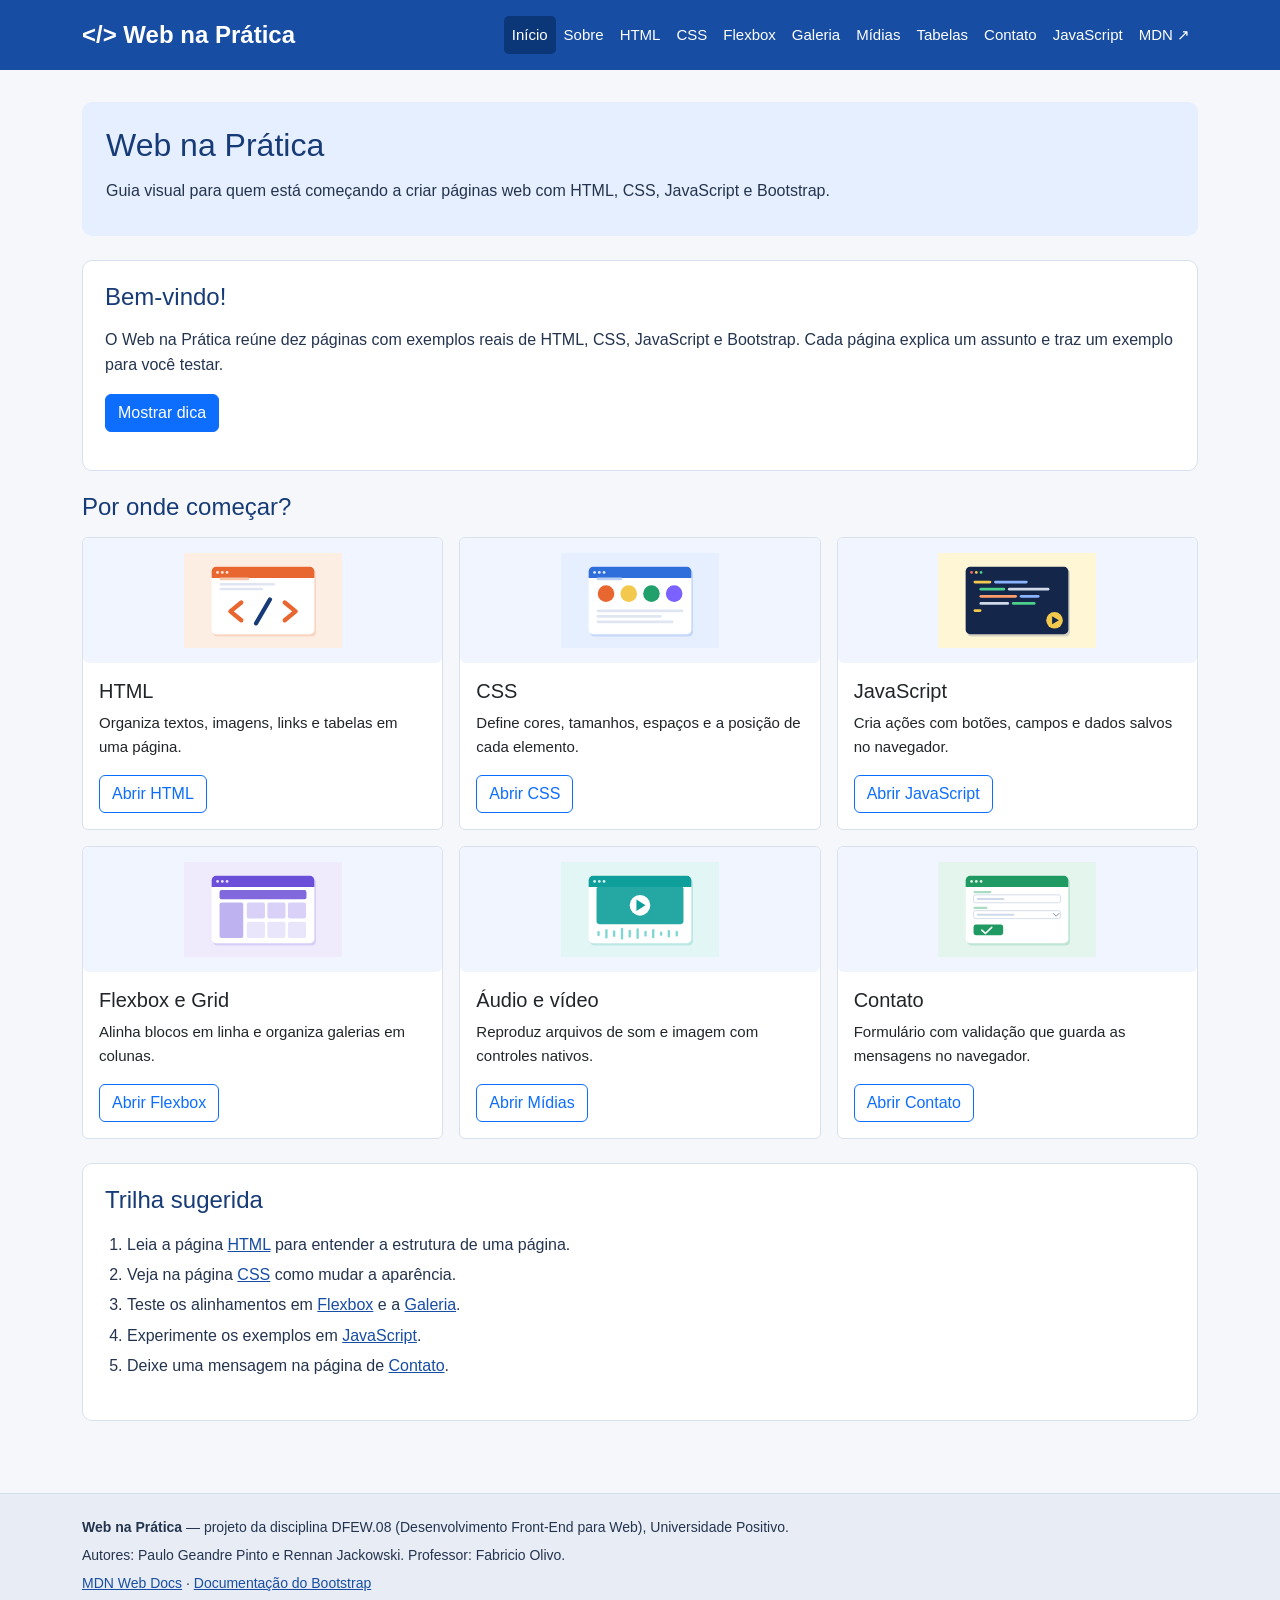
==== index.html @ 5450078d "Finalizei o projeto Web na Prática" ====
<!DOCTYPE html>
<html lang="pt-BR">
<head>
    <meta charset="UTF-8">
    <meta name="viewport" content="width=device-width, initial-scale=1.0">
    <meta name="description" content="Guia visual para quem está começando a criar páginas web com HTML, CSS, JavaScript e Bootstrap.">
    <title>Início | Web na Prática</title>
    <link rel="icon" type="image/png" href="img/icone.png">
    <link rel="stylesheet" href="css/bootstrap.min.css">
    <link rel="stylesheet" href="css/estilos.css">
</head>
<body>
    <header class="topo">
        <nav class="navbar navbar-expand-xl" data-bs-theme="dark" aria-label="Menu principal">
            <div class="container">
                <a class="navbar-brand marca" href="index.html">&lt;/&gt; Web na Prática</a>
                <button class="navbar-toggler" type="button" data-bs-toggle="collapse" data-bs-target="#menu-principal" aria-controls="menu-principal" aria-expanded="false" aria-label="Abrir ou fechar o menu">
                    <span class="navbar-toggler-icon"></span>
                </button>
                <div class="collapse navbar-collapse" id="menu-principal">
                    <ul class="navbar-nav ms-auto">
                        <li class="nav-item"><a class="nav-link ativo" href="index.html" aria-current="page">Início</a></li>
                        <li class="nav-item"><a class="nav-link" href="sobre.html">Sobre</a></li>
                        <li class="nav-item"><a class="nav-link" href="html.html">HTML</a></li>
                        <li class="nav-item"><a class="nav-link" href="css.html">CSS</a></li>
                        <li class="nav-item"><a class="nav-link" href="flexbox.html">Flexbox</a></li>
                        <li class="nav-item"><a class="nav-link" href="galeria.html">Galeria</a></li>
                        <li class="nav-item"><a class="nav-link" href="multimidia.html">Mídias</a></li>
                        <li class="nav-item"><a class="nav-link" href="tabelas.html">Tabelas</a></li>
                        <li class="nav-item"><a class="nav-link" href="formulario.html">Contato</a></li>
                        <li class="nav-item"><a class="nav-link" href="javascript.html">JavaScript</a></li>
                        <li class="nav-item"><a class="nav-link link-externo" href="https://developer.mozilla.org/pt-BR/" target="_blank" rel="noopener">MDN &#8599;</a></li>
                    </ul>
                </div>
            </div>
        </nav>
    </header>
    <main class="container principal">
        <section class="abertura">
            <h1>Web na Prática</h1>
            <p>Guia visual para quem está começando a criar páginas web com HTML, CSS, JavaScript e Bootstrap.</p>
        </section>
        <section class="caixa">
            <h2>Bem-vindo!</h2>
            <p>O Web na Prática reúne dez páginas com exemplos reais de HTML, CSS, JavaScript e Bootstrap. Cada página explica um assunto e traz um exemplo para você testar.</p>
            <button type="button" class="btn btn-primary" id="botao-inicio">Mostrar dica</button>
            <p id="resultado-inicio" class="dica" role="status"></p>
        </section>
        <section>
            <h2>Por onde começar?</h2>
            <div class="row row-cols-1 row-cols-md-3 g-3">
                <div class="col">
                    <article class="card h-100">
                        <img src="img/html.svg" class="card-img-top cartao-imagem" alt="Símbolo de HTML">
                        <div class="card-body">
                            <h3 class="h5 card-title">HTML</h3>
                            <p class="card-text">Organiza textos, imagens, links e tabelas em uma página.</p>
                            <a href="html.html" class="btn btn-outline-primary">Abrir HTML</a>
                        </div>
                    </article>
                </div>
                <div class="col">
                    <article class="card h-100">
                        <img src="img/css.svg" class="card-img-top cartao-imagem" alt="Símbolo de CSS">
                        <div class="card-body">
                            <h3 class="h5 card-title">CSS</h3>
                            <p class="card-text">Define cores, tamanhos, espaços e a posição de cada elemento.</p>
                            <a href="css.html" class="btn btn-outline-primary">Abrir CSS</a>
                        </div>
                    </article>
                </div>
                <div class="col">
                    <article class="card h-100">
                        <img src="img/js.svg" class="card-img-top cartao-imagem" alt="Símbolo de JavaScript">
                        <div class="card-body">
                            <h3 class="h5 card-title">JavaScript</h3>
                            <p class="card-text">Cria ações com botões, campos e dados salvos no navegador.</p>
                            <a href="javascript.html" class="btn btn-outline-primary">Abrir JavaScript</a>
                        </div>
                    </article>
                </div>
                <div class="col">
                    <article class="card h-100">
                        <img src="img/layout.svg" class="card-img-top cartao-imagem" alt="Símbolo de layout">
                        <div class="card-body">
                            <h3 class="h5 card-title">Flexbox e Grid</h3>
                            <p class="card-text">Alinha blocos em linha e organiza galerias em colunas.</p>
                            <a href="flexbox.html" class="btn btn-outline-primary">Abrir Flexbox</a>
                        </div>
                    </article>
                </div>
                <div class="col">
                    <article class="card h-100">
                        <img src="img/midia.svg" class="card-img-top cartao-imagem" alt="Símbolo de mídia">
                        <div class="card-body">
                            <h3 class="h5 card-title">Áudio e vídeo</h3>
                            <p class="card-text">Reproduz arquivos de som e imagem com controles nativos.</p>
                            <a href="multimidia.html" class="btn btn-outline-primary">Abrir Mídias</a>
                        </div>
                    </article>
                </div>
                <div class="col">
                    <article class="card h-100">
                        <img src="img/formularios.svg" class="card-img-top cartao-imagem" alt="Símbolo de formulário">
                        <div class="card-body">
                            <h3 class="h5 card-title">Contato</h3>
                            <p class="card-text">Formulário com validação que guarda as mensagens no navegador.</p>
                            <a href="formulario.html" class="btn btn-outline-primary">Abrir Contato</a>
                        </div>
                    </article>
                </div>
            </div>
        </section>
        <section class="caixa mt-4">
            <h2>Trilha sugerida</h2>
            <ol class="lista-simples">
                <li>Leia a página <a href="html.html">HTML</a> para entender a estrutura de uma página.</li>
                <li>Veja na página <a href="css.html">CSS</a> como mudar a aparência.</li>
                <li>Teste os alinhamentos em <a href="flexbox.html">Flexbox</a> e a <a href="galeria.html">Galeria</a>.</li>
                <li>Experimente os exemplos em <a href="javascript.html">JavaScript</a>.</li>
                <li>Deixe uma mensagem na página de <a href="formulario.html">Contato</a>.</li>
            </ol>
        </section>
    </main>
    <footer class="rodape">
        <div class="container">
            <p><strong>Web na Prática</strong> — projeto da disciplina DFEW.08 (Desenvolvimento Front-End para Web), Universidade Positivo.</p>
            <p>Autores: Paulo Geandre Pinto e Rennan Jackowski. Professor: Fabricio Olivo.</p>
            <p>
                <a href="https://developer.mozilla.org/pt-BR/" target="_blank" rel="noopener">MDN Web Docs</a> ·
                <a href="https://getbootstrap.com/docs/5.3/" target="_blank" rel="noopener">Documentação do Bootstrap</a>
            </p>
        </div>
    </footer>
    <script src="js/bootstrap.bundle.min.js"></script>
    <script src="js/script.js"></script>
</body>
</html>
---- css/estilos.css ----
body {
    margin: 0;
    font-family: Arial, Helvetica, sans-serif;
    background-color: #f5f7fb;
    color: #24344f;
}

h1, h2, h3 {
    color: #173b77;
}

h1 {
    font-size: 32px;
    margin-bottom: 14px;
}

h2 {
    font-size: 24px;
    margin-bottom: 15px;
}

p {
    line-height: 1.6;
}

a {
    color: #174da3;
}

.largura {
    width: 100%;
    max-width: 1100px;
    margin: auto;
    padding: 0 16px;
    box-sizing: border-box;
}

.topo {
    background: #174da3;
    color: white;
}

.topo .navbar {
    padding-top: 12px;
    padding-bottom: 12px;
}

.barra {
    display: flex;
    flex-wrap: wrap;
    align-items: center;
    justify-content: space-between;
    padding-top: 14px;
    padding-bottom: 14px;
}

.marca {
    color: white;
    font-size: 24px;
    font-weight: bold;
    text-decoration: none;
}

.marca:hover {
    color: #dceafe;
}

.topo .nav-link {
    color: white;
    padding: 8px 10px;
    border-radius: 5px;
    font-size: 15px;
    text-decoration: none;
}

.topo .nav-link:hover,
.topo .nav-link.ativo {
    background-color: #0b3678;
    color: white;
}

.menu-puro {
    display: flex;
    flex-wrap: wrap;
    gap: 4px;
    list-style: none;
    margin: 0;
    padding: 0;
}

.menu-botao {
    display: none;
    padding: 8px 14px;
    border: 1px solid white;
    border-radius: 5px;
    background: transparent;
    color: white;
    font-size: 15px;
    cursor: pointer;
}

.menu-botao:hover {
    background-color: #0b3678;
}

.principal {
    padding-top: 32px;
    padding-bottom: 50px;
    min-height: 58vh;
}

.abertura {
    padding: 24px;
    border-radius: 10px;
    background: #e6efff;
    margin-bottom: 24px;
}

.abertura p {
    margin-bottom: 8px;
}

.caixa {
    border: 1px solid #d8e1ee;
    border-radius: 10px;
    padding: 22px;
    background: white;
    margin-bottom: 22px;
}

.caixa h2,
.caixa h3 {
    margin-top: 0;
}

.cartao-imagem {
    width: 100%;
    height: 125px;
    object-fit: contain;
    background: #f0f5ff;
    padding: 15px;
    border-radius: 6px;
}

.card {
    border: 1px solid #d8e1ee;
    transition: box-shadow 0.2s;
}

.card:hover {
    box-shadow: 0 4px 14px rgba(23, 77, 163, 0.18);
}

.card-body p {
    font-size: 15px;
}

.botao {
    display: inline-block;
    padding: 9px 16px;
    border: none;
    border-radius: 5px;
    color: white;
    background-color: #174da3;
    text-decoration: none;
    cursor: pointer;
}

.botao:hover {
    background-color: #0b3678;
    color: white;
}

.oculto {
    display: none;
}

.dica {
    font-weight: bold;
    color: #174da3;
    margin-top: 14px;
}

.exemplo-flex {
    display: flex;
    justify-content: space-between;
    gap: 10px;
    border: 2px dashed #c4d2e6;
    border-radius: 8px;
    background: #f7faff;
    padding: 20px;
    margin-top: 14px;
}

.bloco-flex {
    background: #174da3;
    color: white;
    text-align: center;
    padding: 18px 20px;
    border-radius: 5px;
}

.galeria {
    display: grid;
    grid-template-columns: repeat(3, 1fr);
    gap: 16px;
}

.foto {
    margin: 0;
    background: white;
    padding: 15px;
    border-radius: 8px;
    border: 1px solid #d8e1ee;
}

.foto img {
    width: 100%;
    height: 125px;
    object-fit: contain;
    background: #f0f5ff;
}

.foto h3 {
    font-size: 19px;
    margin: 12px 0 5px;
}

.foto p {
    margin: 0;
}

video {
    width: 100%;
    max-width: 600px;
    border-radius: 8px;
}

audio {
    width: 100%;
    max-width: 480px;
}

.tabela-rolagem {
    overflow-x: auto;
}

label {
    display: block;
    font-weight: bold;
    margin: 12px 0 5px;
}

.formulario input,
.formulario select,
.formulario textarea {
    display: block;
    width: 100%;
    max-width: 560px;
    padding: 9px;
    border: 1px solid #b8c4d5;
    border-radius: 5px;
    box-sizing: border-box;
}

.formulario input:hover,
.formulario select:hover,
.formulario textarea:hover {
    border-color: #6599e0;
}

.formulario input:focus,
.formulario select:focus,
.formulario textarea:focus {
    outline: 2px solid #7cafff;
    background-color: #f5f9ff;
}

.formulario input:invalid,
.formulario textarea:invalid,
.formulario select:invalid {
    border-color: #bf6b6b;
}

.formulario input:valid,
.formulario textarea:valid,
.formulario select:valid {
    border-color: #4f9d69;
}

.formulario button {
    margin-top: 16px;
}

.mensagem-salva {
    border: 1px solid #d8e1ee;
    border-left: 5px solid #174da3;
    border-radius: 6px;
    padding: 12px 16px;
    margin-bottom: 12px;
    background: #f7faff;
}

.mensagem-salva h3 {
    font-size: 18px;
    margin: 0 0 4px;
}

.mensagem-salva p {
    margin: 0 0 8px;
}

.mensagem-salva small {
    display: block;
    color: #4d6486;
    margin-bottom: 8px;
}

.linha-notas {
    display: flex;
    flex-wrap: wrap;
    gap: 16px;
}

.campo-medio {
    max-width: 350px;
}

.lista-resultado {
    white-space: pre-line;
    font-weight: bold;
    margin-top: 14px;
}

.lista-simples {
    padding-left: 22px;
    line-height: 1.9;
}

.destaque-sobre {
    background-color: #e6efff;
    padding: 14px;
    border-radius: 6px;
}

.destacado {
    background-color: #fff1b8;
}

.exemplo-css {
    color: #174da3;
    font-size: 18px;
}

#exemplo-id {
    color: #8a2b6c;
    font-weight: bold;
    border-left: 4px solid #8a2b6c;
    padding-left: 12px;
}

.codigo {
    background: #f0f5ff;
    border: 1px solid #d8e1ee;
    border-radius: 6px;
    padding: 14px;
    overflow-x: auto;
}

.rodape {
    background: #e8edf5;
    border-top: 1px solid #d4deeb;
    padding: 22px 0;
}

.rodape p {
    margin: 0 0 6px;
    font-size: 14px;
}

@media (max-width: 991px) {
    .menu-botao {
        display: block;
    }

    .menu-puro {
        display: none;
        flex-direction: column;
        width: 100%;
        margin-top: 12px;
    }

    .menu-puro.aberto {
        display: flex;
    }

    .barra nav {
        width: 100%;
    }
}

@media (max-width: 700px) {
    h1 {
        font-size: 27px;
    }

    .principal {
        padding-top: 20px;
    }

    .abertura,
    .caixa {
        padding: 17px;
    }

    .galeria {
        grid-template-columns: 1fr;
    }

    .exemplo-flex {
        flex-wrap: wrap;
    }

    .bloco-flex {
        flex: 1;
    }
}
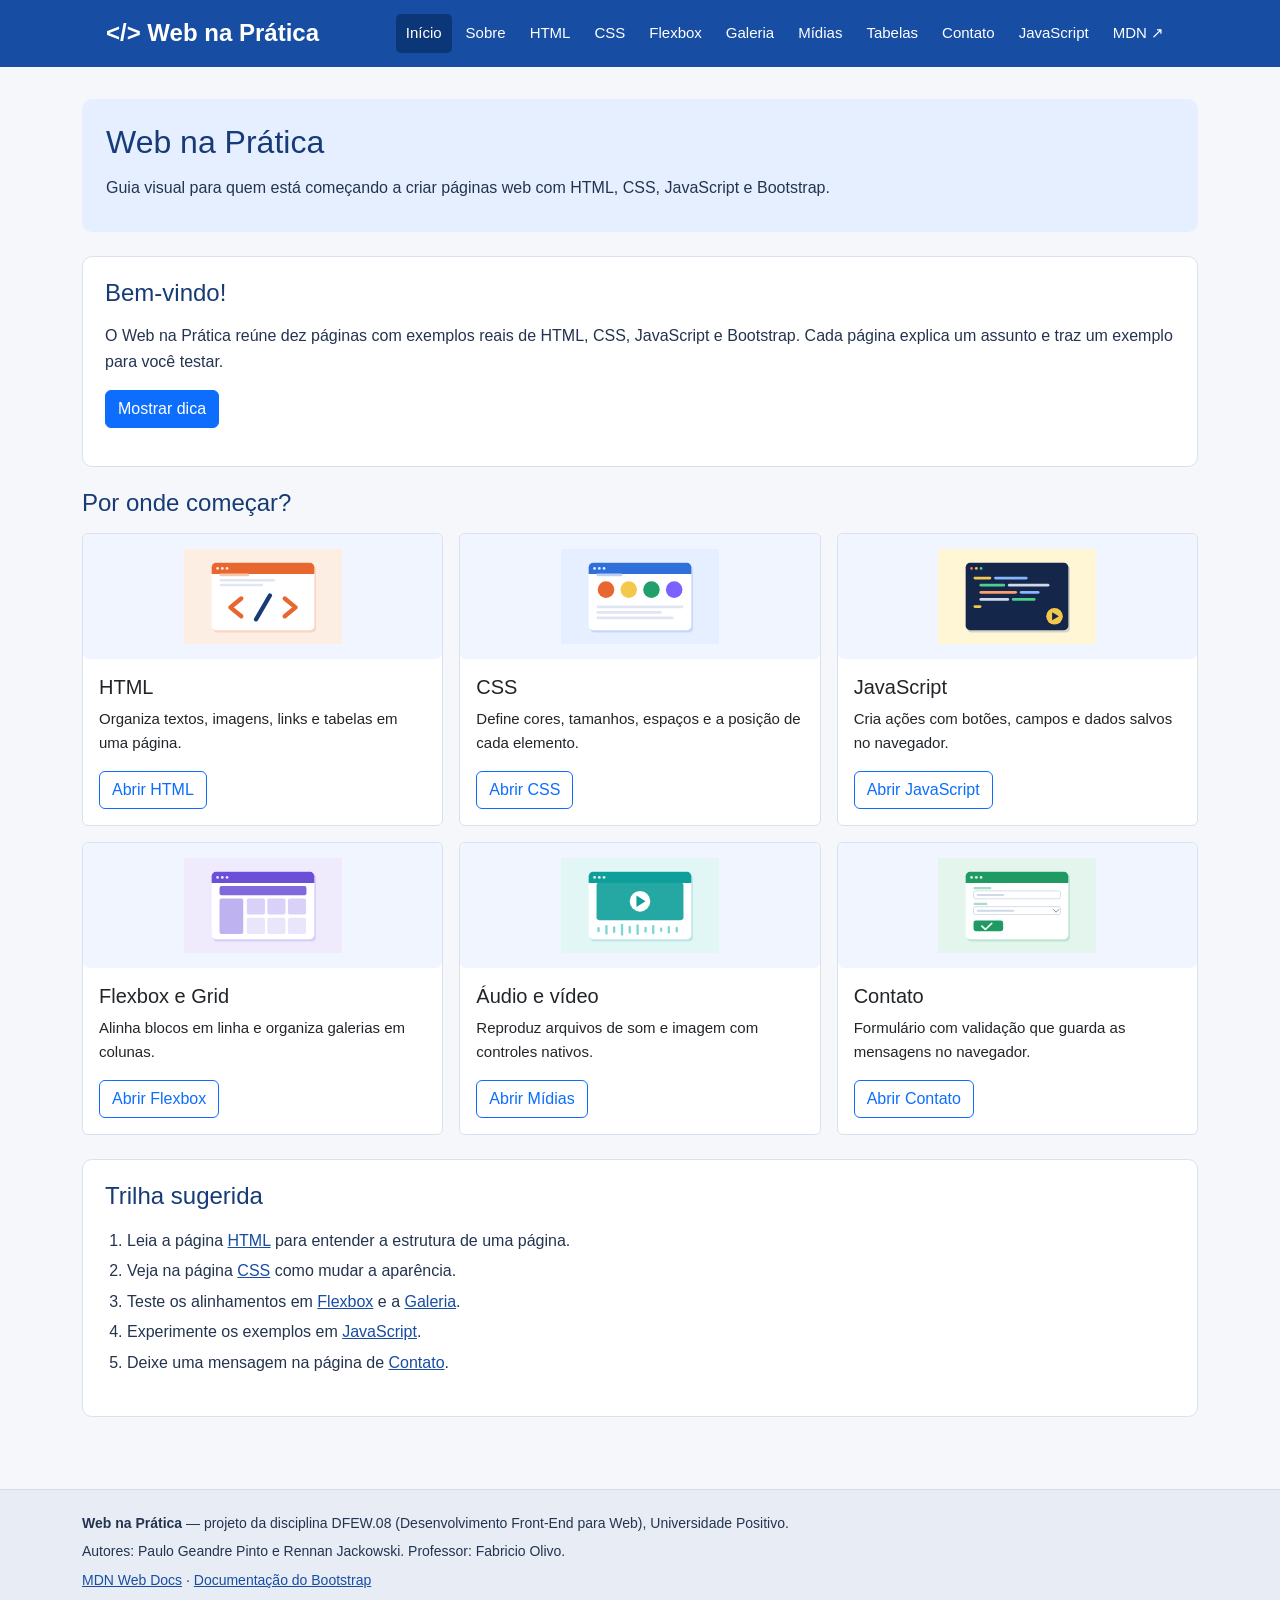
==== commit b5ed3e9e: "Ajustei o menu para ficar igual em todas as páginas" ====
--- a/index.html
+++ b/index.html
@@ -11,29 +11,25 @@
 </head>
 <body>
     <header class="topo">
-        <nav class="navbar navbar-expand-xl" data-bs-theme="dark" aria-label="Menu principal">
-            <div class="container">
-                <a class="navbar-brand marca" href="index.html">&lt;/&gt; Web na Prática</a>
-                <button class="navbar-toggler" type="button" data-bs-toggle="collapse" data-bs-target="#menu-principal" aria-controls="menu-principal" aria-expanded="false" aria-label="Abrir ou fechar o menu">
-                    <span class="navbar-toggler-icon"></span>
-                </button>
-                <div class="collapse navbar-collapse" id="menu-principal">
-                    <ul class="navbar-nav ms-auto">
-                        <li class="nav-item"><a class="nav-link ativo" href="index.html" aria-current="page">Início</a></li>
-                        <li class="nav-item"><a class="nav-link" href="sobre.html">Sobre</a></li>
-                        <li class="nav-item"><a class="nav-link" href="html.html">HTML</a></li>
-                        <li class="nav-item"><a class="nav-link" href="css.html">CSS</a></li>
-                        <li class="nav-item"><a class="nav-link" href="flexbox.html">Flexbox</a></li>
-                        <li class="nav-item"><a class="nav-link" href="galeria.html">Galeria</a></li>
-                        <li class="nav-item"><a class="nav-link" href="multimidia.html">Mídias</a></li>
-                        <li class="nav-item"><a class="nav-link" href="tabelas.html">Tabelas</a></li>
-                        <li class="nav-item"><a class="nav-link" href="formulario.html">Contato</a></li>
-                        <li class="nav-item"><a class="nav-link" href="javascript.html">JavaScript</a></li>
-                        <li class="nav-item"><a class="nav-link link-externo" href="https://developer.mozilla.org/pt-BR/" target="_blank" rel="noopener">MDN &#8599;</a></li>
-                    </ul>
-                </div>
-            </div>
-        </nav>
+        <div class="largura barra">
+            <a class="marca" href="index.html">&lt;/&gt; Web na Prática</a>
+            <button type="button" class="menu-botao" id="menu-botao" aria-controls="menu-lista" aria-expanded="false">Menu</button>
+            <nav aria-label="Menu principal">
+                <ul class="menu-puro" id="menu-lista">
+                    <li><a class="nav-link ativo" href="index.html" aria-current="page">Início</a></li>
+                    <li><a class="nav-link" href="sobre.html">Sobre</a></li>
+                    <li><a class="nav-link" href="html.html">HTML</a></li>
+                    <li><a class="nav-link" href="css.html">CSS</a></li>
+                    <li><a class="nav-link" href="flexbox.html">Flexbox</a></li>
+                    <li><a class="nav-link" href="galeria.html">Galeria</a></li>
+                    <li><a class="nav-link" href="multimidia.html">Mídias</a></li>
+                    <li><a class="nav-link" href="tabelas.html">Tabelas</a></li>
+                    <li><a class="nav-link" href="formulario.html">Contato</a></li>
+                    <li><a class="nav-link" href="javascript.html">JavaScript</a></li>
+                    <li><a class="nav-link link-externo" href="https://developer.mozilla.org/pt-BR/" target="_blank" rel="noopener">MDN &#8599;</a></li>
+                </ul>
+            </nav>
+        </div>
     </header>
     <main class="container principal">
         <section class="abertura">
--- a/css/estilos.css
+++ b/css/estilos.css
@@ -36,6 +36,7 @@
 }
 
 .topo {
+    line-height: 1.5;
     background: #174da3;
     color: white;
 }
@@ -55,6 +56,8 @@
 }
 
 .marca {
+    display: inline-block;
+    margin: 0;
     color: white;
     font-size: 24px;
     font-weight: bold;
@@ -66,6 +69,11 @@
 }
 
 .topo .nav-link {
+    display: block;
+    font-weight: 400;
+    line-height: 1.5;
+    border: 0;
+    background: transparent;
     color: white;
     padding: 8px 10px;
     border-radius: 5px;
@@ -378,7 +386,7 @@
     font-size: 14px;
 }
 
-@media (max-width: 991px) {
+@media (max-width: 1199.98px) {
     .menu-botao {
         display: block;
     }
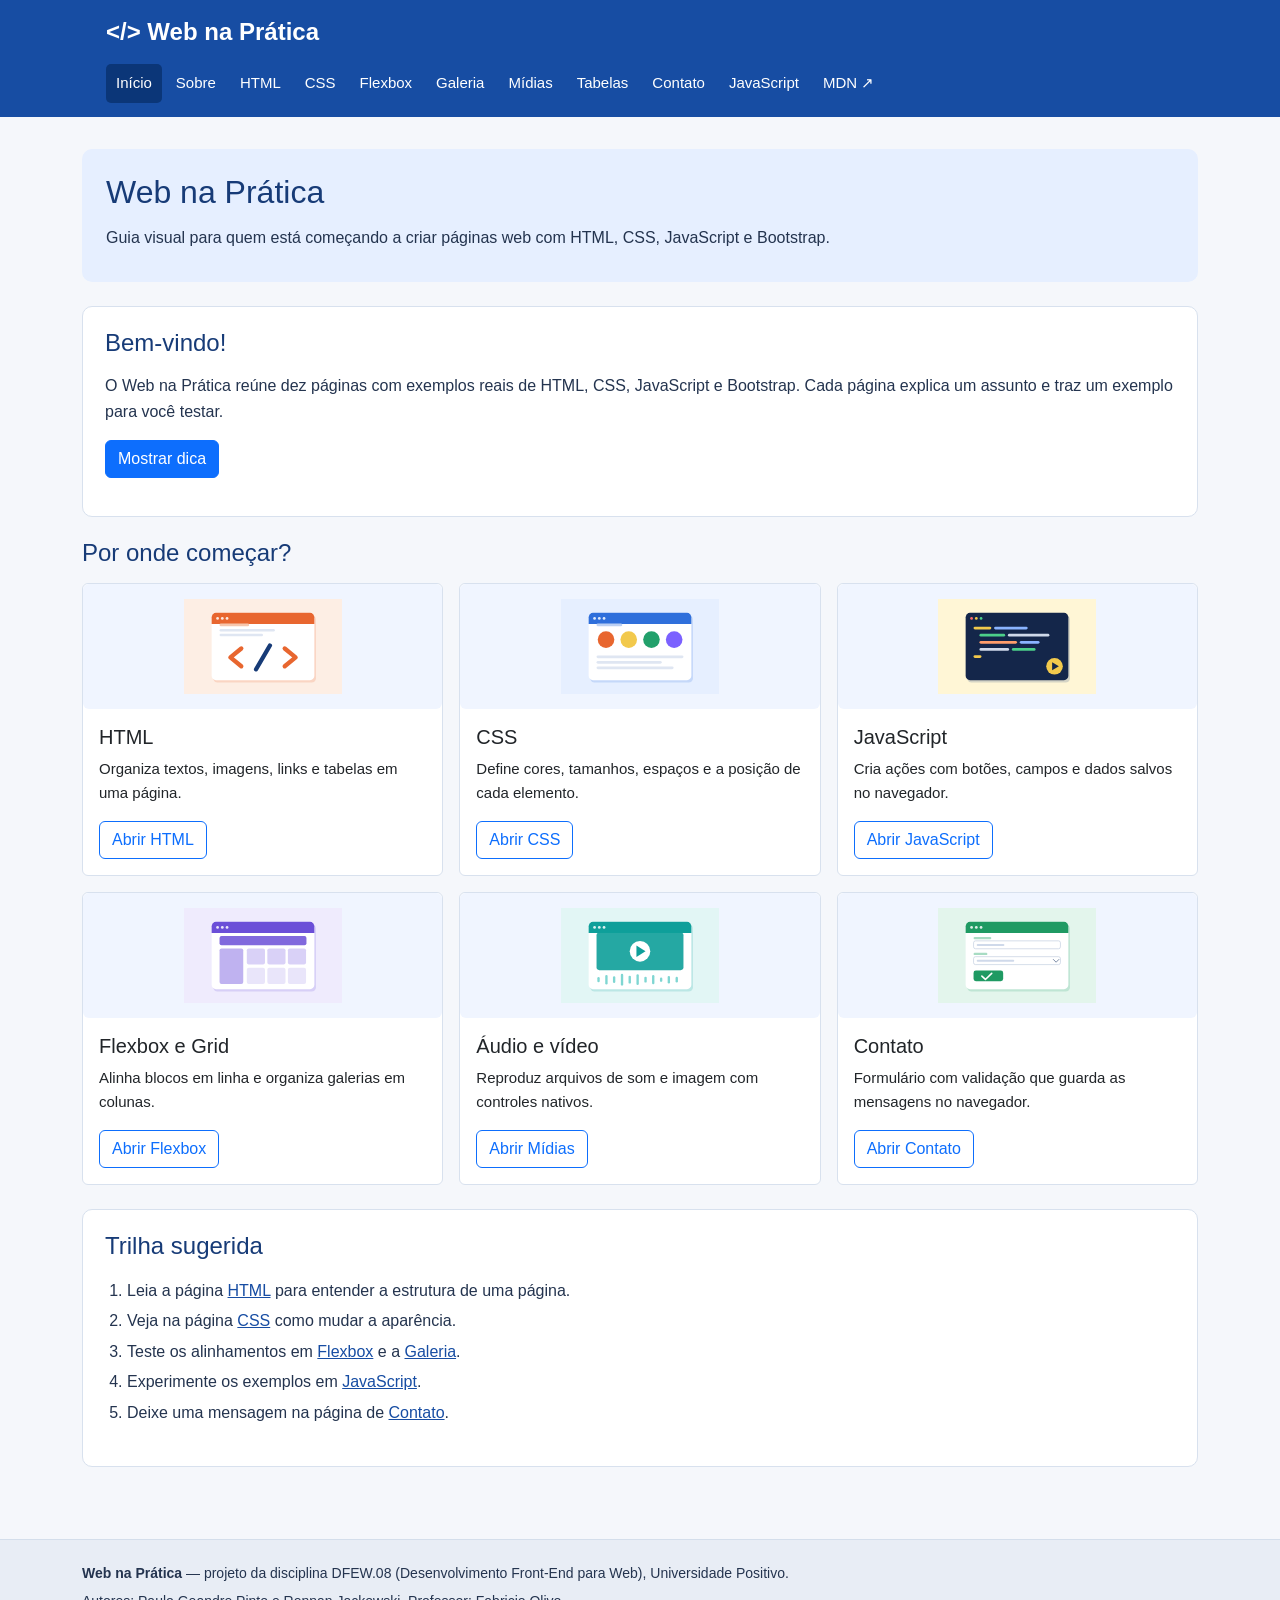
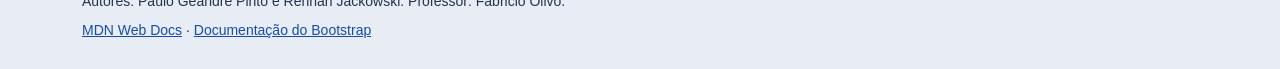
==== commit fde1e008: "Ajustei o menu ao enunciado e as orientações do projeto" ====
--- a/index.html
+++ b/index.html
@@ -11,22 +11,22 @@
 </head>
 <body>
     <header class="topo">
-        <div class="largura barra">
+        <div class="largura barra navbar">
             <a class="marca" href="index.html">&lt;/&gt; Web na Prática</a>
             <button type="button" class="menu-botao" id="menu-botao" aria-controls="menu-lista" aria-expanded="false">Menu</button>
             <nav aria-label="Menu principal">
-                <ul class="menu-puro" id="menu-lista">
-                    <li><a class="nav-link ativo" href="index.html" aria-current="page">Início</a></li>
-                    <li><a class="nav-link" href="sobre.html">Sobre</a></li>
-                    <li><a class="nav-link" href="html.html">HTML</a></li>
-                    <li><a class="nav-link" href="css.html">CSS</a></li>
-                    <li><a class="nav-link" href="flexbox.html">Flexbox</a></li>
-                    <li><a class="nav-link" href="galeria.html">Galeria</a></li>
-                    <li><a class="nav-link" href="multimidia.html">Mídias</a></li>
-                    <li><a class="nav-link" href="tabelas.html">Tabelas</a></li>
-                    <li><a class="nav-link" href="formulario.html">Contato</a></li>
-                    <li><a class="nav-link" href="javascript.html">JavaScript</a></li>
-                    <li><a class="nav-link link-externo" href="https://developer.mozilla.org/pt-BR/" target="_blank" rel="noopener">MDN &#8599;</a></li>
+                <ul class="menu-puro navbar-nav" id="menu-lista">
+                    <li class="nav-item"><a class="nav-link ativo" href="index.html" aria-current="page">Início</a></li>
+                    <li class="nav-item"><a class="nav-link" href="sobre.html">Sobre</a></li>
+                    <li class="nav-item"><a class="nav-link" href="html.html">HTML</a></li>
+                    <li class="nav-item"><a class="nav-link" href="css.html">CSS</a></li>
+                    <li class="nav-item"><a class="nav-link" href="flexbox.html">Flexbox</a></li>
+                    <li class="nav-item"><a class="nav-link" href="galeria.html">Galeria</a></li>
+                    <li class="nav-item"><a class="nav-link" href="multimidia.html">Mídias</a></li>
+                    <li class="nav-item"><a class="nav-link" href="tabelas.html">Tabelas</a></li>
+                    <li class="nav-item"><a class="nav-link" href="formulario.html">Contato</a></li>
+                    <li class="nav-item"><a class="nav-link" href="javascript.html">JavaScript</a></li>
+                    <li class="nav-item"><a class="nav-link link-externo" href="https://developer.mozilla.org/pt-BR/" target="_blank" rel="noopener">MDN &#8599;</a></li>
                 </ul>
             </nav>
         </div>
--- a/css/estilos.css
+++ b/css/estilos.css
@@ -41,9 +41,13 @@
     color: white;
 }
 
-.topo .navbar {
-    padding-top: 12px;
-    padding-bottom: 12px;
+.topo .barra {
+    padding-top: 14px;
+    padding-bottom: 14px;
+}
+
+.barra nav {
+    width: 100%;
 }
 
 .barra {
@@ -87,12 +91,13 @@
     color: white;
 }
 
-.menu-puro {
+.topo .menu-puro {
     display: flex;
     flex-wrap: wrap;
+    flex-direction: row;
     gap: 4px;
     list-style: none;
-    margin: 0;
+    margin: 14px 0 0;
     padding: 0;
 }
 
@@ -391,14 +396,14 @@
         display: block;
     }
 
-    .menu-puro {
+    .topo .menu-puro {
         display: none;
         flex-direction: column;
         width: 100%;
         margin-top: 12px;
     }
 
-    .menu-puro.aberto {
+    .topo .menu-puro.aberto {
         display: flex;
     }
 
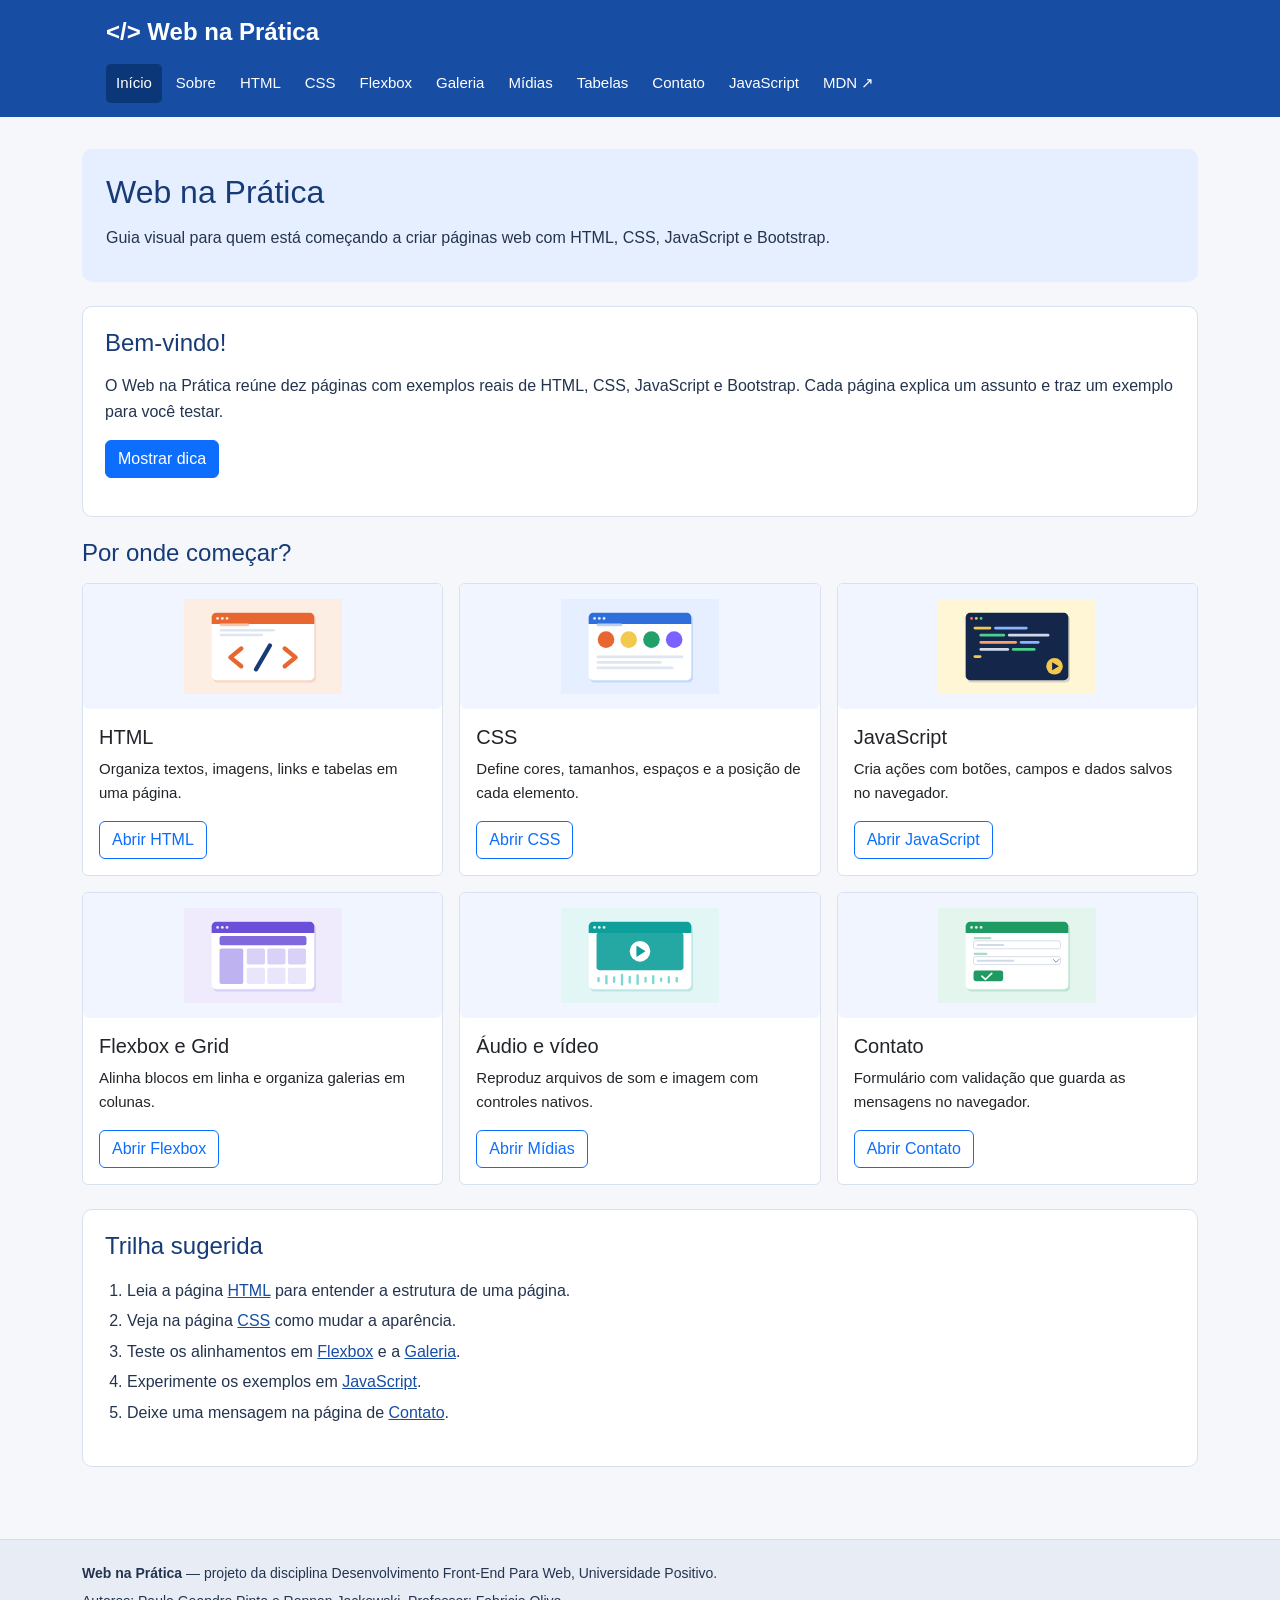
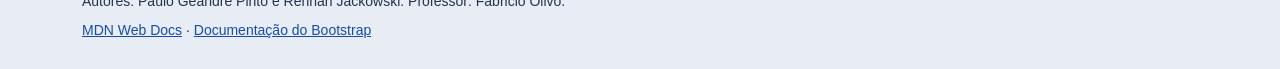
==== commit 9806930e: "Atualizei a disciplina e as atividades da equipe" ====
--- a/index.html
+++ b/index.html
@@ -120,7 +120,7 @@
     </main>
     <footer class="rodape">
         <div class="container">
-            <p><strong>Web na Prática</strong> — projeto da disciplina DFEW.08 (Desenvolvimento Front-End para Web), Universidade Positivo.</p>
+            <p><strong>Web na Prática</strong> — projeto da disciplina Desenvolvimento Front-End Para Web, Universidade Positivo.</p>
             <p>Autores: Paulo Geandre Pinto e Rennan Jackowski. Professor: Fabricio Olivo.</p>
             <p>
                 <a href="https://developer.mozilla.org/pt-BR/" target="_blank" rel="noopener">MDN Web Docs</a> ·
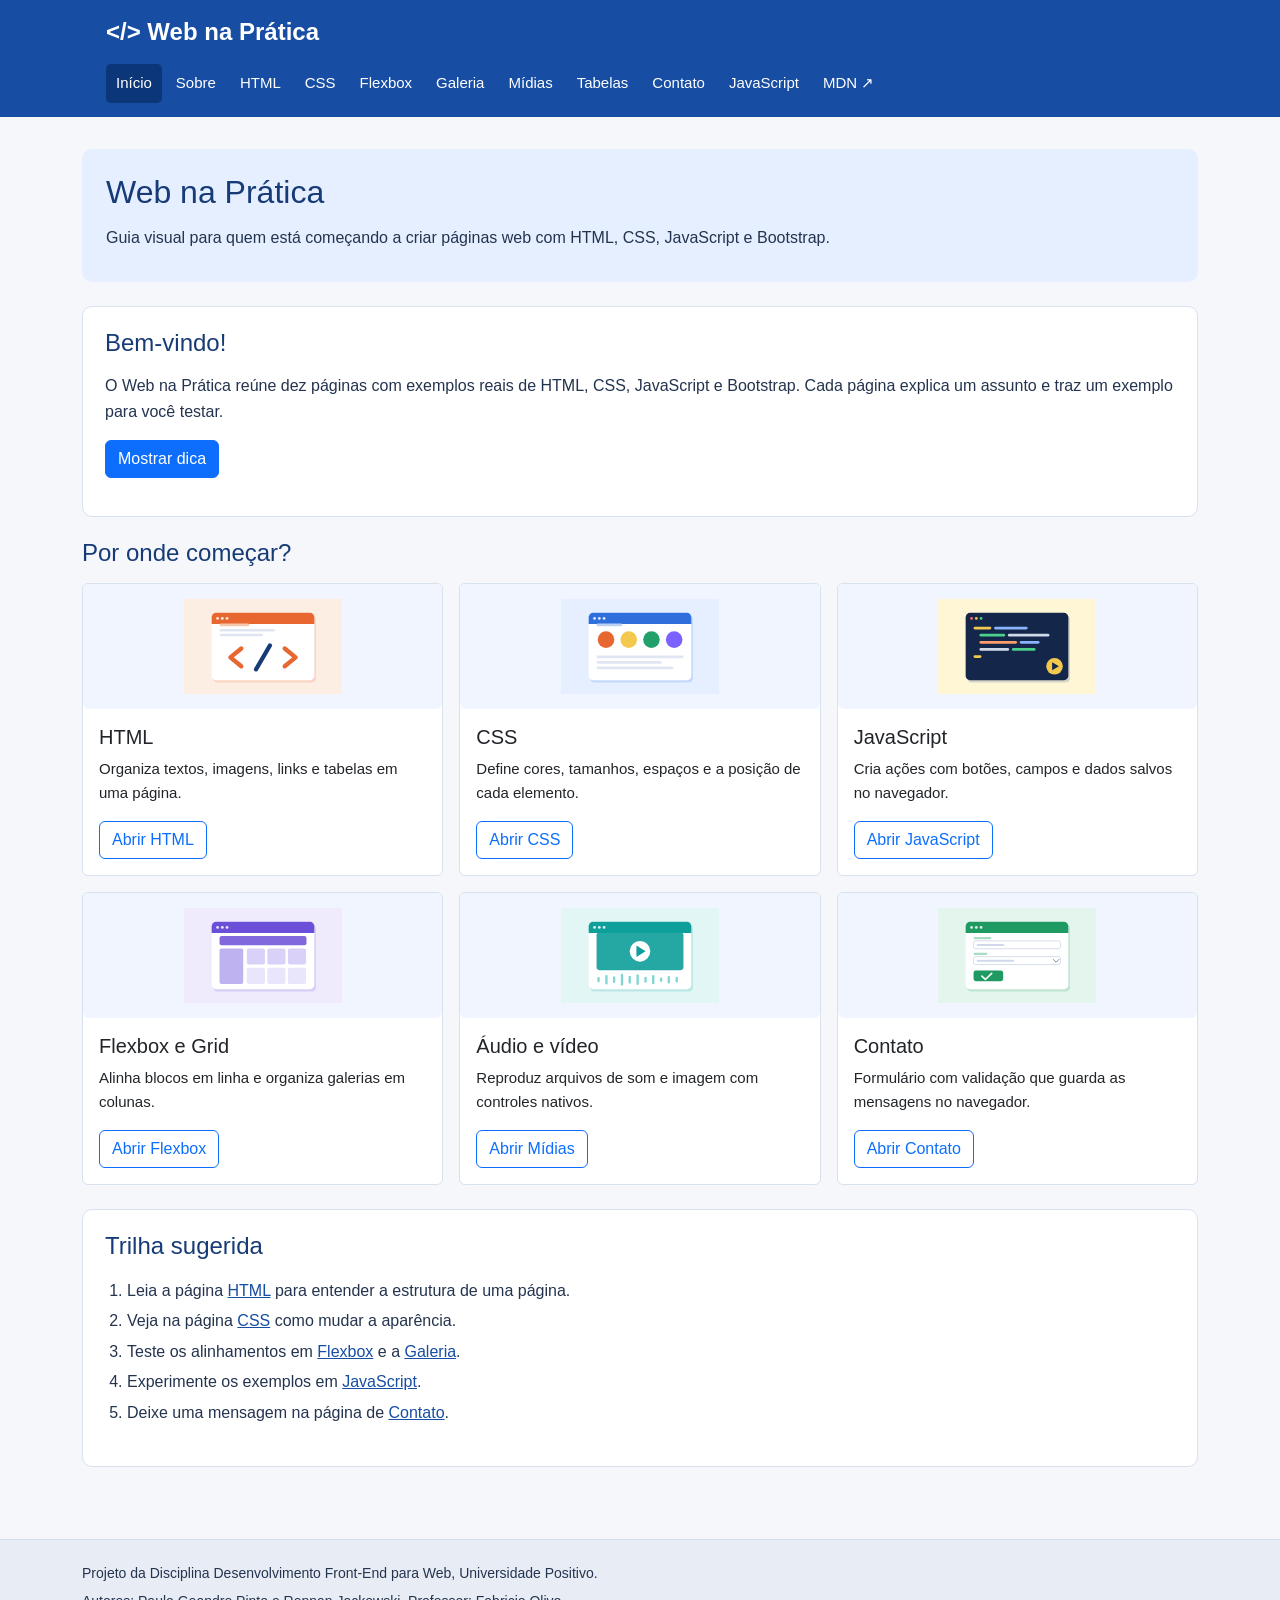
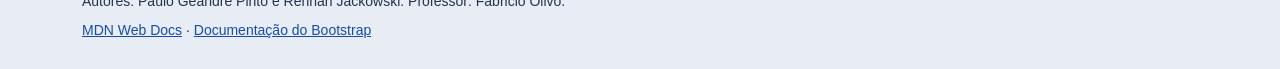
==== commit 9606b98b: "Ajustei o rodapé das páginas" ====
--- a/index.html
+++ b/index.html
@@ -120,7 +120,7 @@
     </main>
     <footer class="rodape">
         <div class="container">
-            <p><strong>Web na Prática</strong> — projeto da disciplina Desenvolvimento Front-End Para Web, Universidade Positivo.</p>
+            <p>Projeto da Disciplina Desenvolvimento Front-End para Web, Universidade Positivo.</p>
             <p>Autores: Paulo Geandre Pinto e Rennan Jackowski. Professor: Fabricio Olivo.</p>
             <p>
                 <a href="https://developer.mozilla.org/pt-BR/" target="_blank" rel="noopener">MDN Web Docs</a> ·
